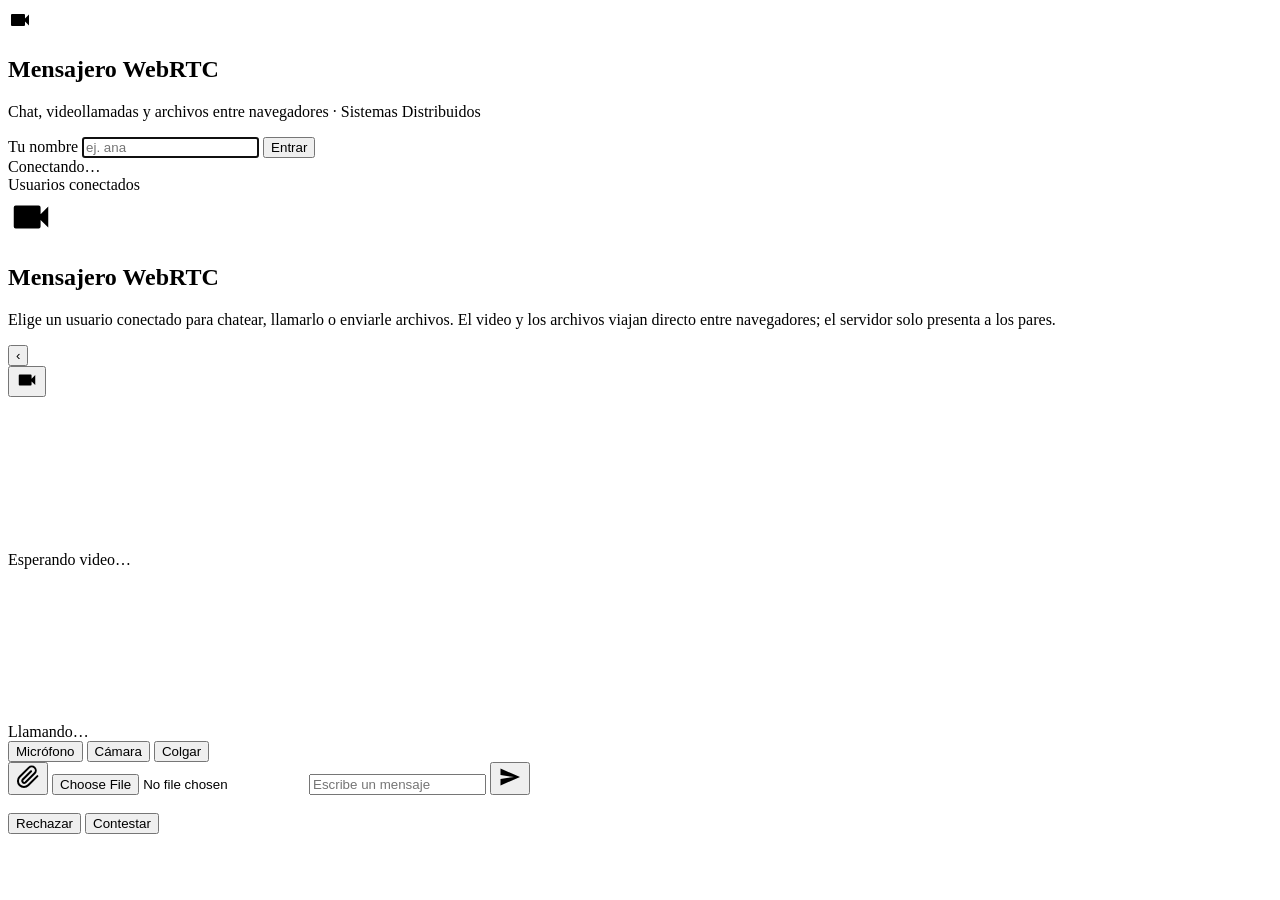
==== servidor/web/index.html @ 63e5a1b3 "Interfaz web: chat, videollamada y archivos por DataChannel" ====
<!doctype html>
<html lang="es">
<head>
<meta charset="utf-8">
<meta name="viewport" content="width=device-width, initial-scale=1">
<title>Mensajero WebRTC</title>
<link rel="stylesheet" href="static/estilos.css">
</head>
<body>
<div class="franja"></div>

<!-- ================= ACCESO ================= -->
<section id="acceso" class="oculto">
  <form class="tarjeta" id="formAcceso" autocomplete="off">
    <div class="marca">
      <div class="logo"><svg width="24" height="24" viewBox="0 0 24 24" fill="currentColor"><path d="M17 10.5V7a1 1 0 00-1-1H4a1 1 0 00-1 1v10a1 1 0 001 1h12a1 1 0 001-1v-3.5l4 4v-11l-4 4z"/></svg></div>
      <h1>Mensajero WebRTC</h1>
    </div>
    <p class="sub">Chat, videollamadas y archivos entre navegadores · Sistemas Distribuidos</p>
    <label for="nombre">Tu nombre</label>
    <input id="nombre" maxlength="24" required autofocus placeholder="ej. ana">
    <button class="boton" type="submit">Entrar</button>
    <div class="error-acceso" id="errorAcceso"></div>
    <div class="estado-srv"><span id="estadoNodo"><i class="punto"></i>Conectando…</span></div>
  </form>
</section>

<!-- ================= APLICACION ================= -->
<section id="app" class="oculto">
  <div class="contenedor" id="contenedor">
    <aside class="lateral">
      <div class="cabecera">
        <div class="avatar" id="miAvatar"></div>
        <div class="yo"><b id="miNombre"></b><small id="miNodo"></small></div>
        <span class="senal" id="senal" title="Conexión con el servidor de señalización"></span>
      </div>
      <div class="seccion" id="resumen">Usuarios conectados</div>
      <div class="lista" id="lista"></div>
    </aside>

    <main class="chat" id="chat">
      <div class="portada" id="portada">
        <div class="logo-g"><svg width="46" height="46" viewBox="0 0 24 24" fill="currentColor"><path d="M17 10.5V7a1 1 0 00-1-1H4a1 1 0 00-1 1v10a1 1 0 001 1h12a1 1 0 001-1v-3.5l4 4v-11l-4 4z"/></svg></div>
        <h2>Mensajero WebRTC</h2>
        <p>Elige un usuario conectado para chatear, llamarlo o enviarle archivos. El video y los archivos viajan directo entre navegadores; el servidor solo presenta a los pares.</p>
      </div>

      <div id="vistaChat" class="oculto vista">
        <div class="cab-chat">
          <button class="icono-btn volver" id="btnVolver" title="Volver">&#8249;</button>
          <div class="avatar" id="chatAvatar"></div>
          <div class="quien"><b id="chatNombre"></b><small id="chatEstado"></small></div>
          <button class="icono-btn" id="btnLlamar" title="Videollamada">
            <svg width="22" height="22" viewBox="0 0 24 24" fill="currentColor"><path d="M17 10.5V7a1 1 0 00-1-1H4a1 1 0 00-1 1v10a1 1 0 001 1h12a1 1 0 001-1v-3.5l4 4v-11l-4 4z"/></svg>
          </button>
        </div>

        <!-- Videollamada -->
        <div class="llamada oculto" id="llamada">
          <video id="videoRemoto" autoplay playsinline></video>
          <div class="sin-video oculto" id="sinVideo">Esperando video…</div>
          <video id="videoLocal" autoplay playsinline muted></video>
          <div class="estado-llamada" id="estadoLlamada">Llamando…</div>
          <div class="controles">
            <button class="ctl" id="btnMic" title="Silenciar micrófono">Micrófono</button>
            <button class="ctl" id="btnCam" title="Apagar cámara">Cámara</button>
            <button class="ctl rojo" id="btnColgar" title="Colgar">Colgar</button>
          </div>
        </div>

        <div class="mensajes" id="mensajes"></div>
        <div class="redactor">
          <button class="icono-btn" id="btnAdjuntar" title="Enviar archivo (cualquier tipo)">
            <svg width="24" height="24" viewBox="0 0 24 24" fill="none" stroke="currentColor" stroke-width="2" stroke-linecap="round"><path d="M21.4 11.1l-9.2 9.2a6 6 0 01-8.5-8.5l9.2-9.2a4 4 0 015.7 5.7l-9.2 9.2a2 2 0 01-2.8-2.8l8.5-8.5"/></svg>
          </button>
          <input type="file" id="archivo" class="oculto">
          <input id="texto" class="caja" placeholder="Escribe un mensaje" autocomplete="off">
          <button class="icono-btn verde" id="btnEnviar" title="Enviar">
            <svg width="24" height="24" viewBox="0 0 24 24" fill="currentColor"><path d="M2.5 20.5L22 12 2.5 3.5l.01 6.6L16 12 2.51 13.9z"/></svg>
          </button>
        </div>
      </div>
    </main>
  </div>
</section>

<!-- Llamada entrante -->
<div class="fondo-modal oculto" id="modalLlamada">
  <div class="modal">
    <div class="avatar grande" id="entranteAvatar"></div>
    <h3 id="entranteTexto"></h3>
    <div class="acciones">
      <button class="btn rojo" id="btnRechazar">Rechazar</button>
      <button class="btn verde" id="btnAceptar">Contestar</button>
    </div>
  </div>
</div>
<div id="aviso" class="oculto"></div>

<script src="static/app.js"></script>
</body>
</html>
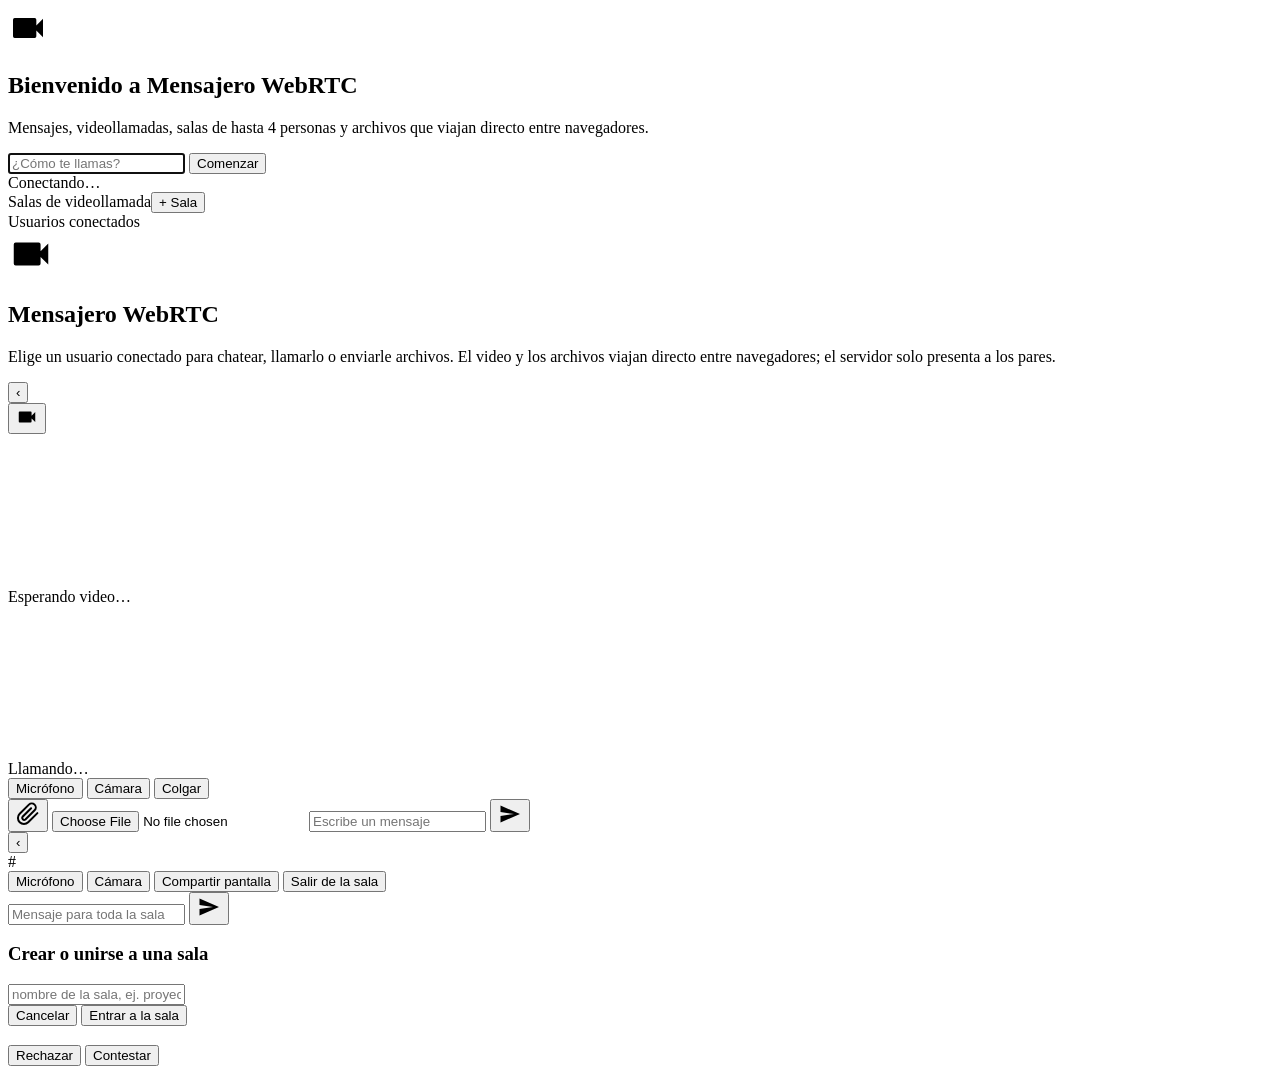
==== commit a0604a62: "RETO: salas en malla, pantalla compartida y chat de sala" ====
--- a/servidor/web/index.html
+++ b/servidor/web/index.html
@@ -11,15 +11,12 @@
 
 <!-- ================= ACCESO ================= -->
 <section id="acceso" class="oculto">
-  <form class="tarjeta" id="formAcceso" autocomplete="off">
-    <div class="marca">
-      <div class="logo"><svg width="24" height="24" viewBox="0 0 24 24" fill="currentColor"><path d="M17 10.5V7a1 1 0 00-1-1H4a1 1 0 00-1 1v10a1 1 0 001 1h12a1 1 0 001-1v-3.5l4 4v-11l-4 4z"/></svg></div>
-      <h1>Mensajero WebRTC</h1>
-    </div>
-    <p class="sub">Chat, videollamadas y archivos entre navegadores · Sistemas Distribuidos</p>
-    <label for="nombre">Tu nombre</label>
-    <input id="nombre" maxlength="24" required autofocus placeholder="ej. ana">
-    <button class="boton" type="submit">Entrar</button>
+  <form class="tarjeta bienvenida" id="formAcceso" autocomplete="off">
+    <div class="logo-grande"><svg width="40" height="40" viewBox="0 0 24 24" fill="currentColor"><path d="M17 10.5V7a1 1 0 00-1-1H4a1 1 0 00-1 1v10a1 1 0 001 1h12a1 1 0 001-1v-3.5l4 4v-11l-4 4z"/></svg></div>
+    <h1>Bienvenido a Mensajero WebRTC</h1>
+    <p class="sub">Mensajes, videollamadas, salas de hasta 4 personas y archivos que viajan directo entre navegadores.</p>
+    <input id="nombre" maxlength="24" required autofocus placeholder="¿Cómo te llamas?">
+    <button class="boton" type="submit">Comenzar</button>
     <div class="error-acceso" id="errorAcceso"></div>
     <div class="estado-srv"><span id="estadoNodo"><i class="punto"></i>Conectando…</span></div>
   </form>
@@ -34,8 +31,12 @@
         <div class="yo"><b id="miNombre"></b><small id="miNodo"></small></div>
         <span class="senal" id="senal" title="Conexión con el servidor de señalización"></span>
       </div>
-      <div class="seccion" id="resumen">Usuarios conectados</div>
-      <div class="lista" id="lista"></div>
+      <div class="lista">
+        <div class="seccion fila-sec"><span>Salas de videollamada</span><button class="mini" id="btnNuevaSala">+ Sala</button></div>
+        <div id="listaSalas"></div>
+        <div class="seccion" id="resumen">Usuarios conectados</div>
+        <div id="lista"></div>
+      </div>
     </aside>
 
     <main class="chat" id="chat">
@@ -80,9 +81,43 @@
           </button>
         </div>
       </div>
+      <!-- Sala de videollamada grupal (RETO) -->
+      <div id="vistaSala" class="oculto vista">
+        <div class="cab-chat">
+          <button class="icono-btn volver" id="btnVolverSala" title="Volver">&#8249;</button>
+          <div class="avatar sala-av">#</div>
+          <div class="quien"><b id="salaNombre"></b><small id="salaEstado"></small></div>
+        </div>
+        <div class="grupo" id="grupo"></div>
+        <div class="barra-sala">
+          <button class="ctl oscuro" id="btnMicSala">Micrófono</button>
+          <button class="ctl oscuro" id="btnCamSala">Cámara</button>
+          <button class="ctl oscuro" id="btnPantalla">Compartir pantalla</button>
+          <button class="ctl rojo" id="btnSalirSala">Salir de la sala</button>
+        </div>
+        <div class="mensajes chat-sala" id="mensajesSala"></div>
+        <div class="redactor">
+          <input id="textoSala" class="caja" placeholder="Mensaje para toda la sala" autocomplete="off">
+          <button class="icono-btn verde" id="btnEnviarSala" title="Enviar">
+            <svg width="24" height="24" viewBox="0 0 24 24" fill="currentColor"><path d="M2.5 20.5L22 12 2.5 3.5l.01 6.6L16 12 2.51 13.9z"/></svg>
+          </button>
+        </div>
+      </div>
     </main>
   </div>
 </section>
+
+<!-- Nueva sala -->
+<div class="fondo-modal oculto" id="modalSala">
+  <form class="modal" id="formSala">
+    <h3>Crear o unirse a una sala</h3>
+    <input id="nombreSala" class="campo-modal" maxlength="24" placeholder="nombre de la sala, ej. proyecto" required>
+    <div class="acciones">
+      <button class="btn" type="button" id="btnCancelarSala">Cancelar</button>
+      <button class="btn verde" type="submit">Entrar a la sala</button>
+    </div>
+  </form>
+</div>
 
 <!-- Llamada entrante -->
 <div class="fondo-modal oculto" id="modalLlamada">
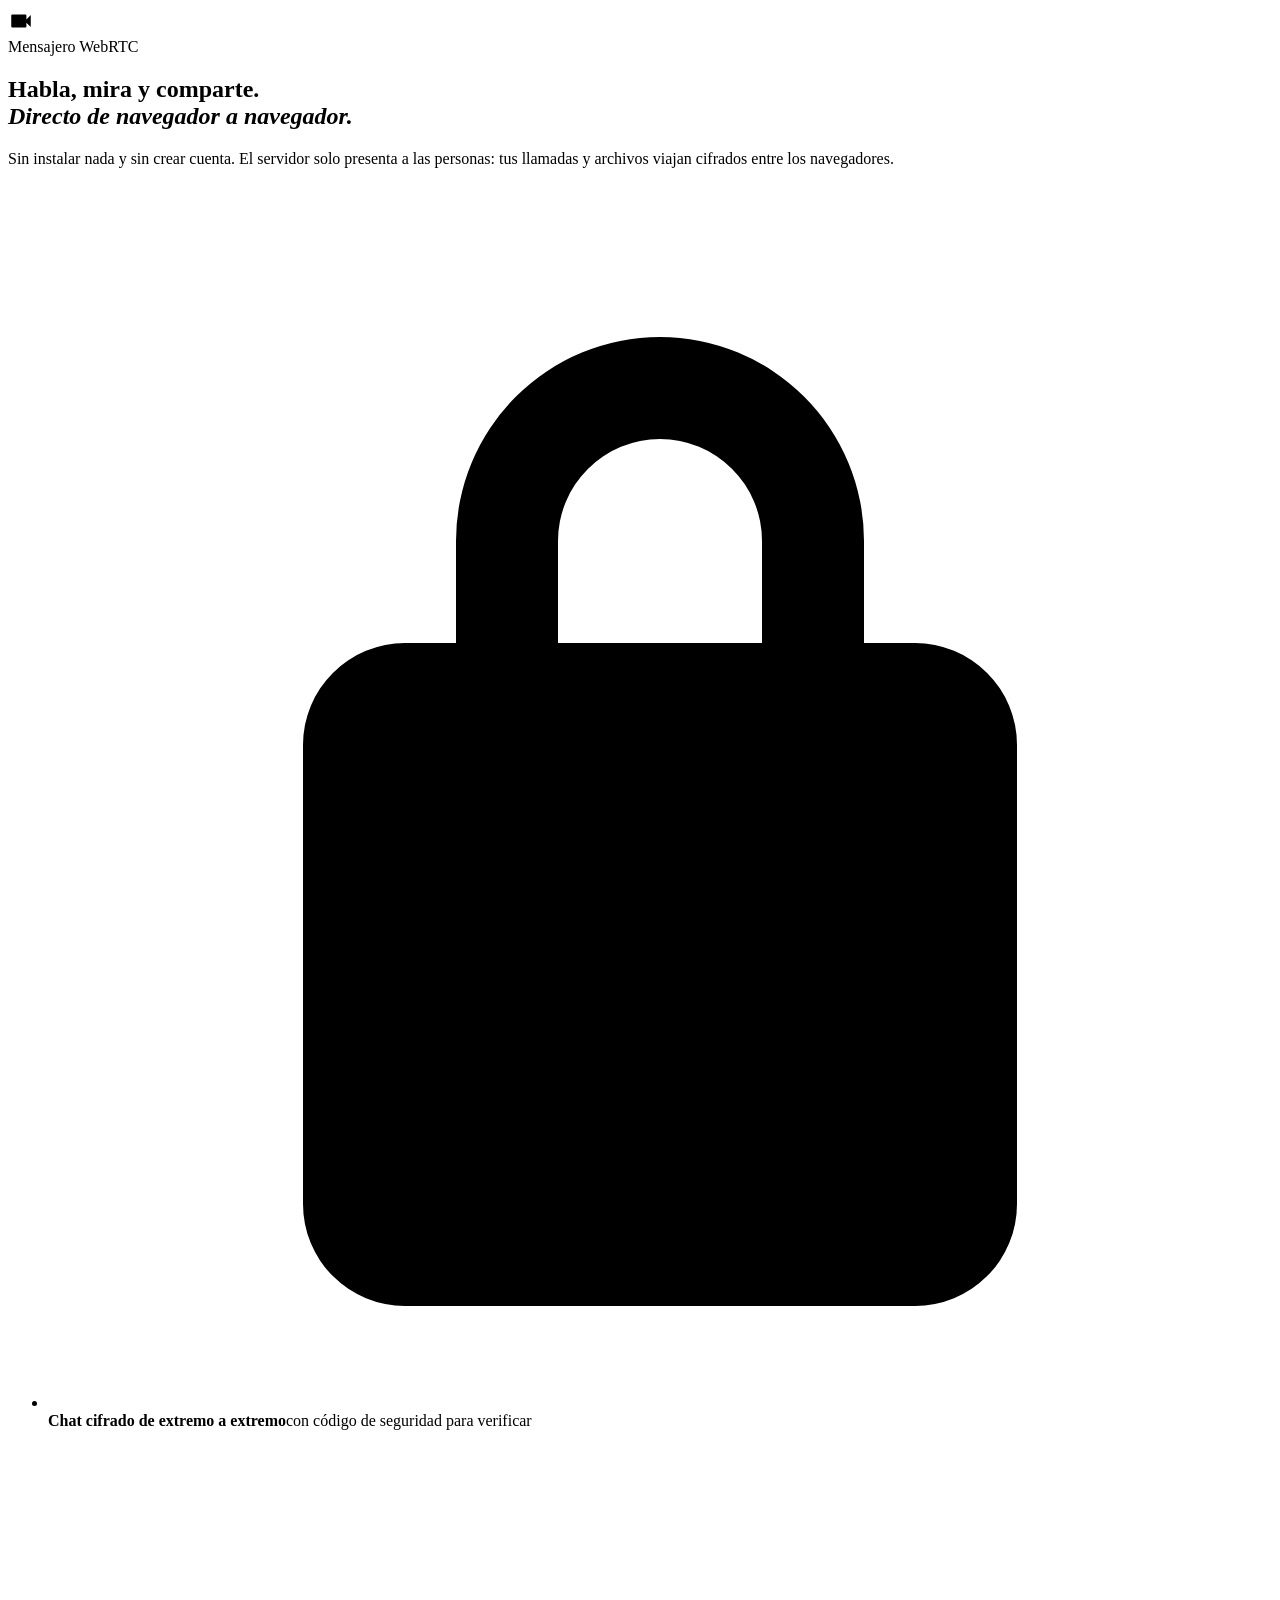
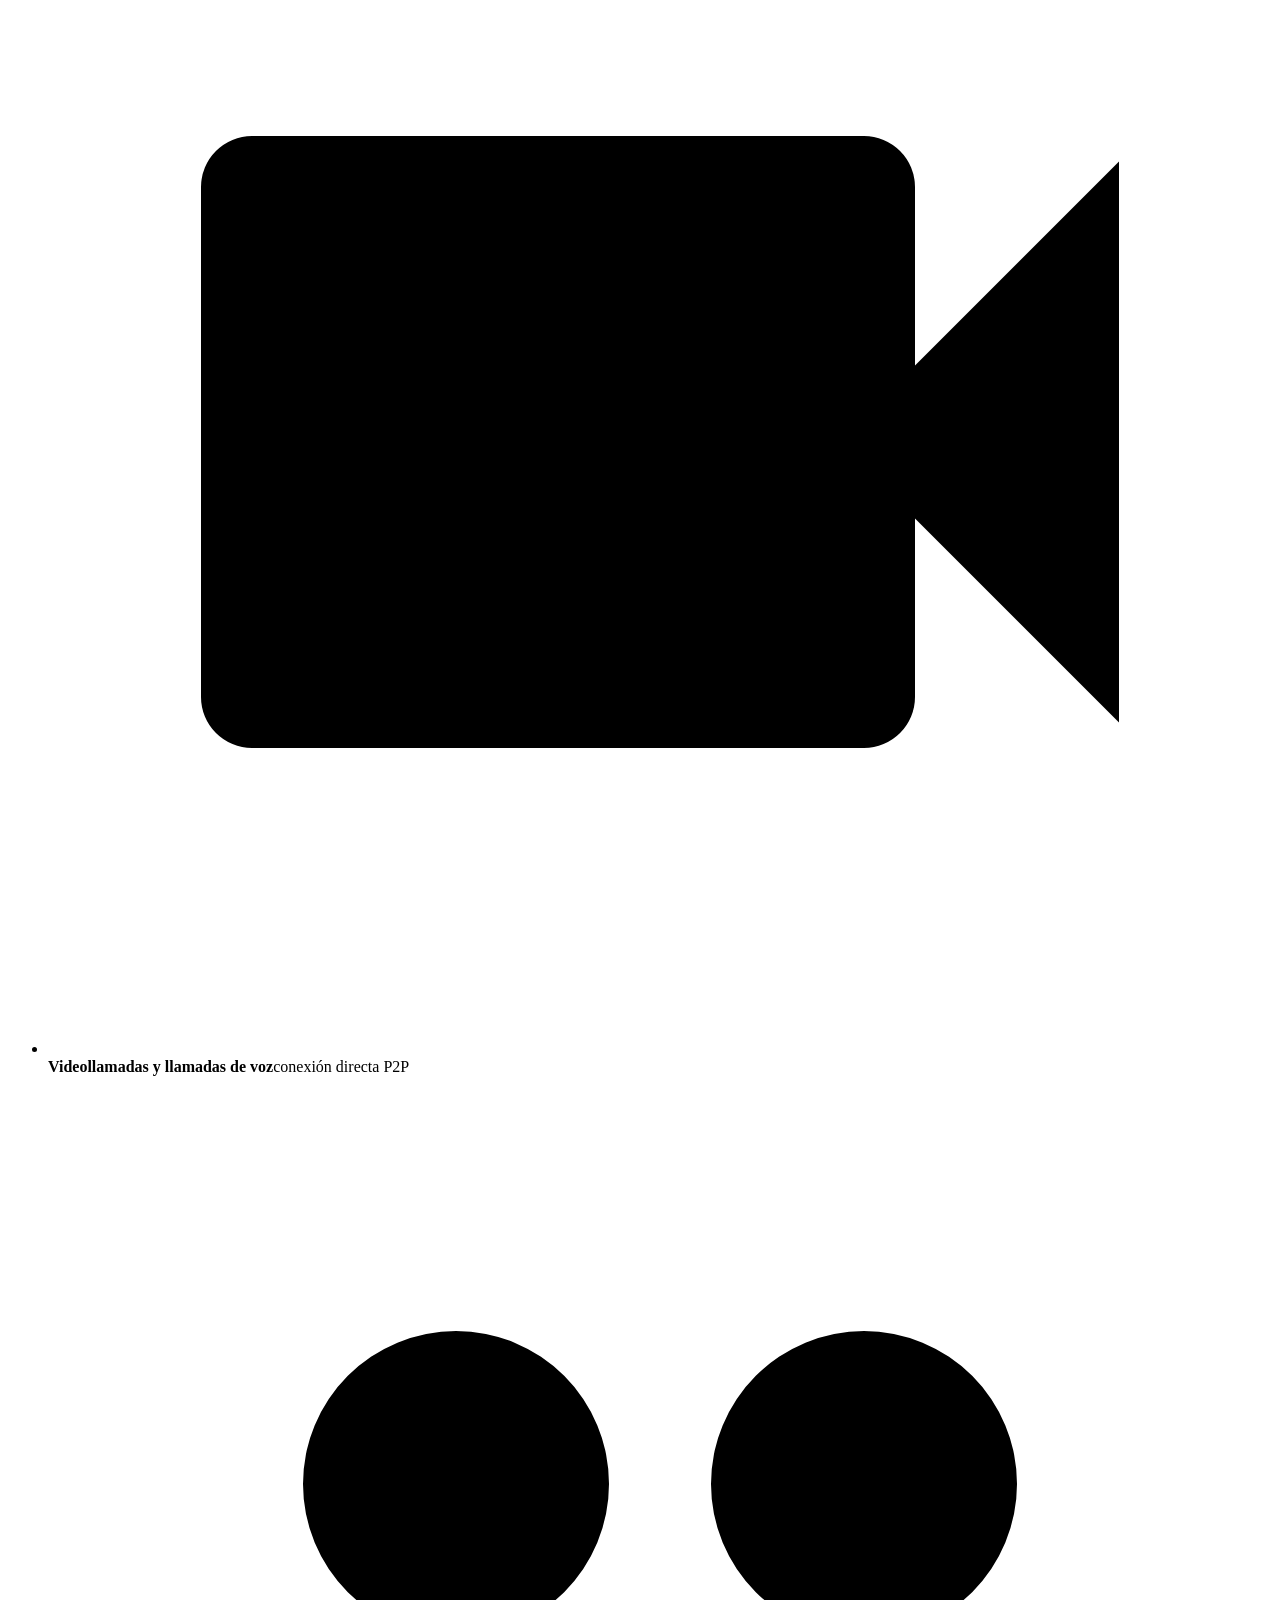
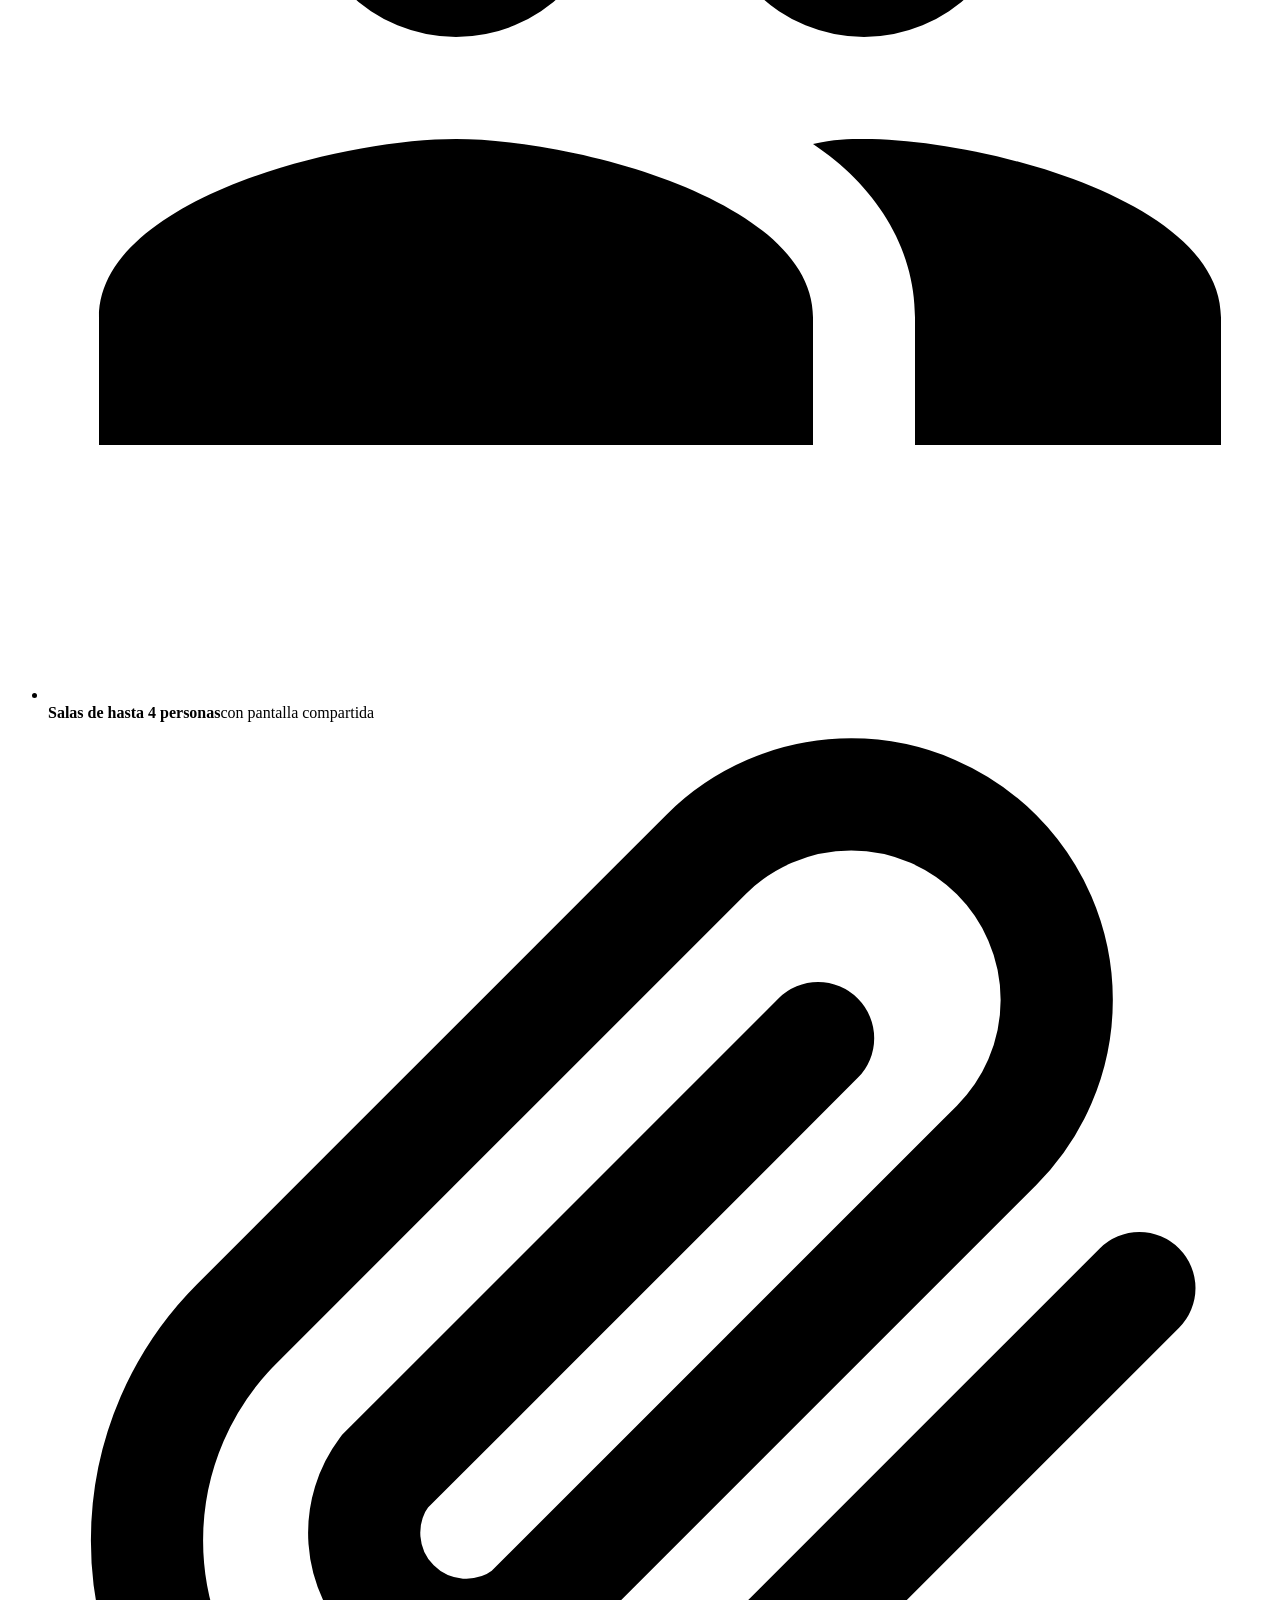
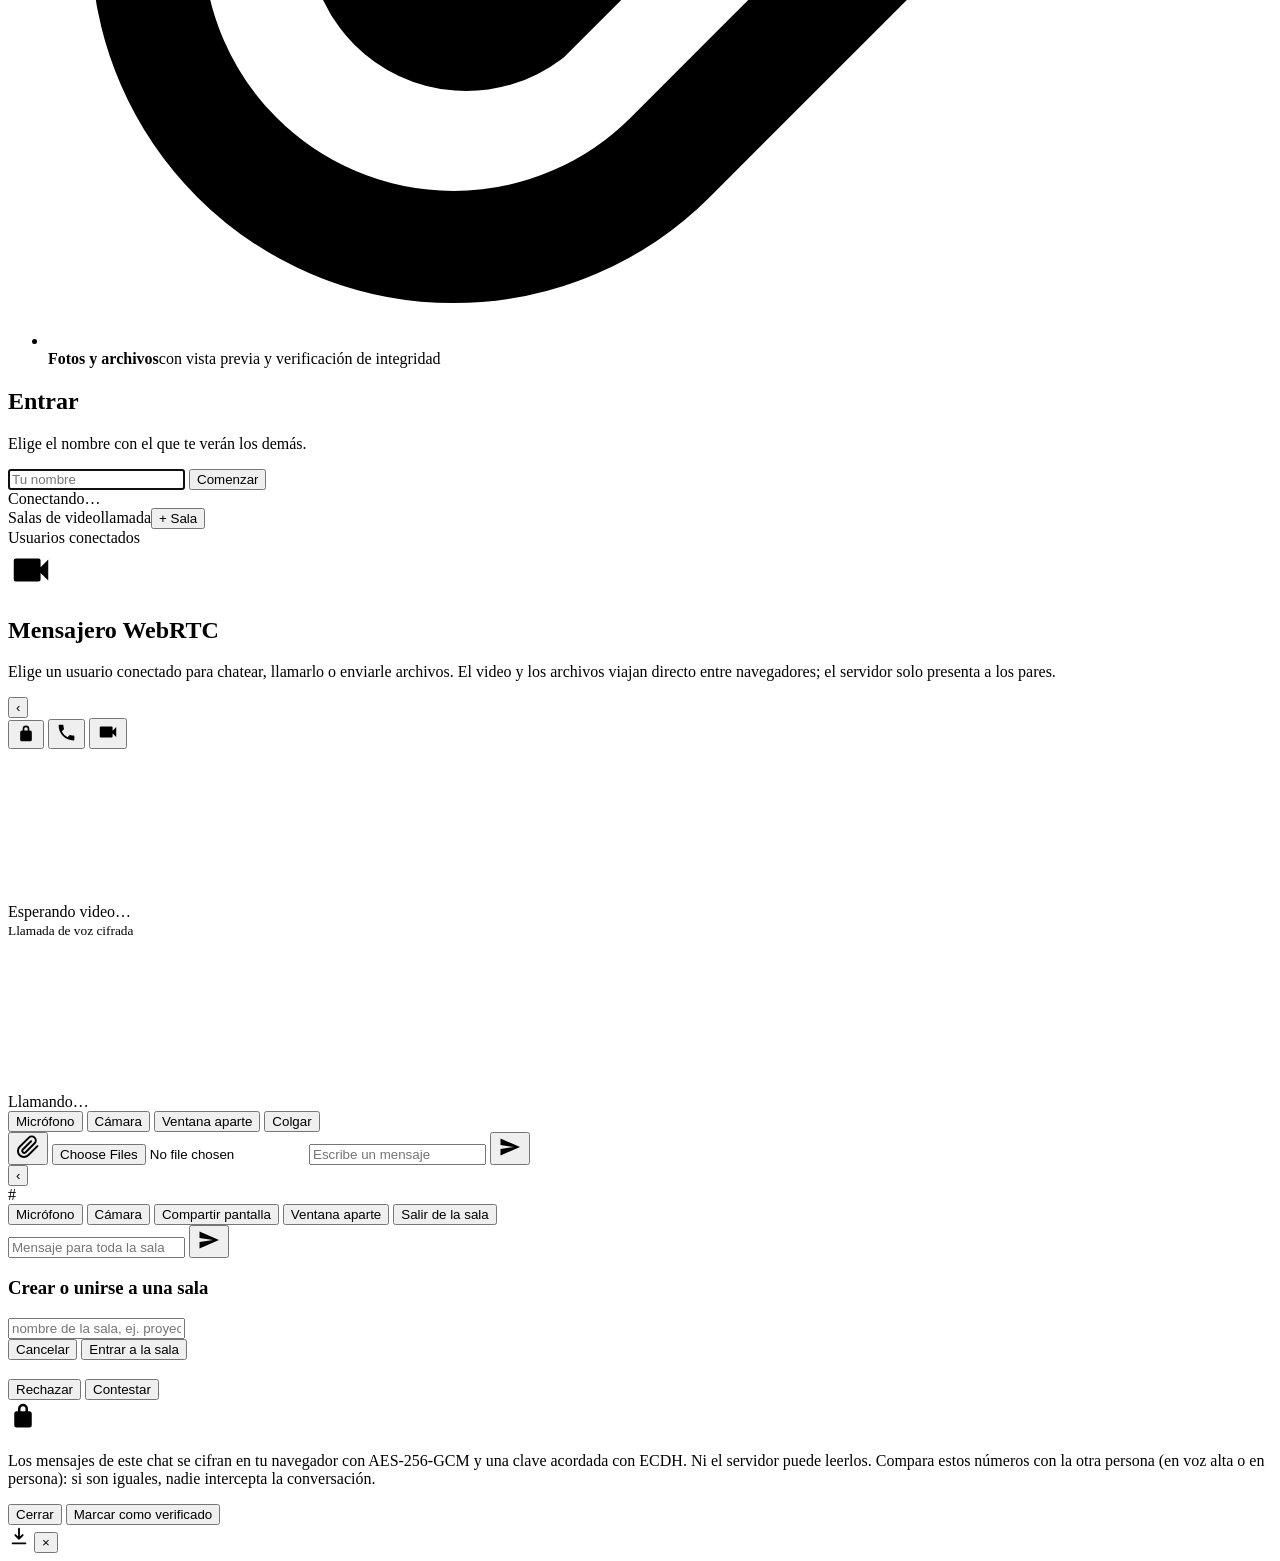
==== commit 49156735: "Fase 4: chat cifrado E2E, llamada de voz, vistas previas, ventana aparte y robustez de salas" ====
--- a/servidor/web/index.html
+++ b/servidor/web/index.html
@@ -7,19 +7,31 @@
 <link rel="stylesheet" href="static/estilos.css">
 </head>
 <body>
-<div class="franja"></div>
+<div class="franja" id="franja"></div>
 
 <!-- ================= ACCESO ================= -->
 <section id="acceso" class="oculto">
-  <form class="tarjeta bienvenida" id="formAcceso" autocomplete="off">
-    <div class="logo-grande"><svg width="40" height="40" viewBox="0 0 24 24" fill="currentColor"><path d="M17 10.5V7a1 1 0 00-1-1H4a1 1 0 00-1 1v10a1 1 0 001 1h12a1 1 0 001-1v-3.5l4 4v-11l-4 4z"/></svg></div>
-    <h1>Bienvenido a Mensajero WebRTC</h1>
-    <p class="sub">Mensajes, videollamadas, salas de hasta 4 personas y archivos que viajan directo entre navegadores.</p>
-    <input id="nombre" maxlength="24" required autofocus placeholder="¿Cómo te llamas?">
-    <button class="boton" type="submit">Comenzar</button>
-    <div class="error-acceso" id="errorAcceso"></div>
-    <div class="estado-srv"><span id="estadoNodo"><i class="punto"></i>Conectando…</span></div>
-  </form>
+  <div class="bienvenida-caja">
+    <div class="hero">
+      <div class="marca-b"><div class="logo-b"><svg width="26" height="26" viewBox="0 0 24 24" fill="currentColor"><path d="M17 10.5V7a1 1 0 00-1-1H4a1 1 0 00-1 1v10a1 1 0 001 1h12a1 1 0 001-1v-3.5l4 4v-11l-4 4z"/></svg></div><span>Mensajero WebRTC</span></div>
+      <h1>Habla, mira y comparte.<br><em>Directo de navegador a navegador.</em></h1>
+      <p>Sin instalar nada y sin crear cuenta. El servidor solo presenta a las personas: tus llamadas y archivos viajan cifrados entre los navegadores.</p>
+      <ul class="rasgos">
+        <li><b class="ic"><svg viewBox="0 0 24 24" fill="currentColor"><path d="M17 9h-1V7a4 4 0 10-8 0v2H7a2 2 0 00-2 2v9a2 2 0 002 2h10a2 2 0 002-2v-9a2 2 0 00-2-2zm-7-2a2 2 0 114 0v2h-4V7z"/></svg></b><span><strong>Chat cifrado de extremo a extremo</strong>con código de seguridad para verificar</span></li>
+        <li><b class="ic"><svg viewBox="0 0 24 24" fill="currentColor"><path d="M17 10.5V7a1 1 0 00-1-1H4a1 1 0 00-1 1v10a1 1 0 001 1h12a1 1 0 001-1v-3.5l4 4v-11l-4 4z"/></svg></b><span><strong>Videollamadas y llamadas de voz</strong>conexión directa P2P</span></li>
+        <li><b class="ic"><svg viewBox="0 0 24 24" fill="currentColor"><path d="M16 11a3 3 0 100-6 3 3 0 000 6zm-8 0a3 3 0 100-6 3 3 0 000 6zm0 2c-2.3 0-7 1.2-7 3.5V19h14v-2.5C15 14.2 10.3 13 8 13zm8 0c-.3 0-.6 0-1 .1 1.2.8 2 2 2 3.4V19h6v-2.5c0-2.3-4.7-3.5-7-3.5z"/></svg></b><span><strong>Salas de hasta 4 personas</strong>con pantalla compartida</span></li>
+        <li><b class="ic"><svg viewBox="0 0 24 24" fill="none" stroke="currentColor" stroke-width="2.2" stroke-linecap="round"><path d="M21.4 11.1l-9.2 9.2a6 6 0 01-8.5-8.5l9.2-9.2a4 4 0 015.7 5.7l-9.2 9.2a2 2 0 01-2.8-2.8l8.5-8.5"/></svg></b><span><strong>Fotos y archivos</strong>con vista previa y verificación de integridad</span></li>
+      </ul>
+    </div>
+    <form class="tarjeta bienvenida" id="formAcceso" autocomplete="off">
+      <h2>Entrar</h2>
+      <p class="sub">Elige el nombre con el que te verán los demás.</p>
+      <input id="nombre" maxlength="24" required autofocus placeholder="Tu nombre">
+      <button class="boton" type="submit">Comenzar</button>
+      <div class="error-acceso" id="errorAcceso"></div>
+      <div class="estado-srv"><span id="estadoNodo"><i class="punto"></i>Conectando…</span></div>
+    </form>
+  </div>
 </section>
 
 <!-- ================= APLICACION ================= -->
@@ -51,6 +63,12 @@
           <button class="icono-btn volver" id="btnVolver" title="Volver">&#8249;</button>
           <div class="avatar" id="chatAvatar"></div>
           <div class="quien"><b id="chatNombre"></b><small id="chatEstado"></small></div>
+          <button class="icono-btn" id="btnSeguridad" title="Cifrado y código de seguridad">
+            <svg width="20" height="20" viewBox="0 0 24 24" fill="currentColor"><path d="M17 9h-1V7a4 4 0 10-8 0v2H7a2 2 0 00-2 2v9a2 2 0 002 2h10a2 2 0 002-2v-9a2 2 0 00-2-2zm-7-2a2 2 0 114 0v2h-4V7z"/></svg>
+          </button>
+          <button class="icono-btn" id="btnVoz" title="Llamada de voz">
+            <svg width="21" height="21" viewBox="0 0 24 24" fill="currentColor"><path d="M6.6 10.8a15.2 15.2 0 006.6 6.6l2.2-2.2a1 1 0 011-.25 11.4 11.4 0 003.6.57 1 1 0 011 1V20a1 1 0 01-1 1A17 17 0 013 4a1 1 0 011-1h3.5a1 1 0 011 1c0 1.25.2 2.45.57 3.57a1 1 0 01-.25 1z"/></svg>
+          </button>
           <button class="icono-btn" id="btnLlamar" title="Videollamada">
             <svg width="22" height="22" viewBox="0 0 24 24" fill="currentColor"><path d="M17 10.5V7a1 1 0 00-1-1H4a1 1 0 00-1 1v10a1 1 0 001 1h12a1 1 0 001-1v-3.5l4 4v-11l-4 4z"/></svg>
           </button>
@@ -60,11 +78,13 @@
         <div class="llamada oculto" id="llamada">
           <video id="videoRemoto" autoplay playsinline></video>
           <div class="sin-video oculto" id="sinVideo">Esperando video…</div>
+          <div class="vista-voz"><div class="avatar grande" id="vozAvatar"></div><b id="vozNombre"></b><small>Llamada de voz cifrada</small></div>
           <video id="videoLocal" autoplay playsinline muted></video>
           <div class="estado-llamada" id="estadoLlamada">Llamando…</div>
           <div class="controles">
             <button class="ctl" id="btnMic" title="Silenciar micrófono">Micrófono</button>
             <button class="ctl" id="btnCam" title="Apagar cámara">Cámara</button>
+            <button class="ctl" id="btnFlotante" title="Abrir la cámara en una ventana aparte, encima de las demás">Ventana aparte</button>
             <button class="ctl rojo" id="btnColgar" title="Colgar">Colgar</button>
           </div>
         </div>
@@ -74,7 +94,7 @@
           <button class="icono-btn" id="btnAdjuntar" title="Enviar archivo (cualquier tipo)">
             <svg width="24" height="24" viewBox="0 0 24 24" fill="none" stroke="currentColor" stroke-width="2" stroke-linecap="round"><path d="M21.4 11.1l-9.2 9.2a6 6 0 01-8.5-8.5l9.2-9.2a4 4 0 015.7 5.7l-9.2 9.2a2 2 0 01-2.8-2.8l8.5-8.5"/></svg>
           </button>
-          <input type="file" id="archivo" class="oculto">
+          <input type="file" id="archivo" class="oculto" multiple>
           <input id="texto" class="caja" placeholder="Escribe un mensaje" autocomplete="off">
           <button class="icono-btn verde" id="btnEnviar" title="Enviar">
             <svg width="24" height="24" viewBox="0 0 24 24" fill="currentColor"><path d="M2.5 20.5L22 12 2.5 3.5l.01 6.6L16 12 2.51 13.9z"/></svg>
@@ -88,12 +108,15 @@
           <div class="avatar sala-av">#</div>
           <div class="quien"><b id="salaNombre"></b><small id="salaEstado"></small></div>
         </div>
+        <div class="bloque-sala" id="bloqueSala">
         <div class="grupo" id="grupo"></div>
         <div class="barra-sala">
           <button class="ctl oscuro" id="btnMicSala">Micrófono</button>
           <button class="ctl oscuro" id="btnCamSala">Cámara</button>
           <button class="ctl oscuro" id="btnPantalla">Compartir pantalla</button>
+          <button class="ctl oscuro" id="btnFlotanteSala" title="Abrir la sala en una ventana aparte, encima de las demás">Ventana aparte</button>
           <button class="ctl rojo" id="btnSalirSala">Salir de la sala</button>
+        </div>
         </div>
         <div class="mensajes chat-sala" id="mensajesSala"></div>
         <div class="redactor">
@@ -130,6 +153,30 @@
     </div>
   </div>
 </div>
+<!-- Código de seguridad -->
+<div class="fondo-modal oculto" id="modalSeguridad">
+  <div class="modal seguridad">
+    <div class="candado-g"><svg width="30" height="30" viewBox="0 0 24 24" fill="currentColor"><path d="M17 9h-1V7a4 4 0 10-8 0v2H7a2 2 0 00-2 2v9a2 2 0 002 2h10a2 2 0 002-2v-9a2 2 0 00-2-2zm-7-2a2 2 0 114 0v2h-4V7z"/></svg></div>
+    <h3 id="segTitulo"></h3>
+    <div class="codigo" id="segCodigo"></div>
+    <p class="explica">Los mensajes de este chat se cifran en tu navegador con AES-256-GCM y una clave acordada con ECDH. Ni el servidor puede leerlos. Compara estos números con la otra persona (en voz alta o en persona): si son iguales, nadie intercepta la conversación.</p>
+    <div class="explica" id="segEstado"></div>
+    <div class="acciones">
+      <button class="btn" id="segCerrar">Cerrar</button>
+      <button class="btn verde" id="segVerificar">Marcar como verificado</button>
+    </div>
+  </div>
+</div>
+
+<!-- Visor de imágenes y PDF -->
+<div class="visor oculto" id="visor">
+  <div class="visor-barra">
+    <div><b id="visorNombre"></b><small id="visorInfo"></small></div>
+    <a class="icono-btn claro" id="visorBajar" title="Guardar"><svg width="22" height="22" viewBox="0 0 24 24" fill="none" stroke="currentColor" stroke-width="2" stroke-linecap="round"><path d="M12 4v11m0 0l-4-4m4 4l4-4M5 20h14"/></svg></a>
+    <button class="icono-btn claro" id="visorCerrar" title="Cerrar">&times;</button>
+  </div>
+  <div class="visor-cuerpo" id="visorCuerpo"></div>
+</div>
 <div id="aviso" class="oculto"></div>
 
 <script src="static/app.js"></script>
